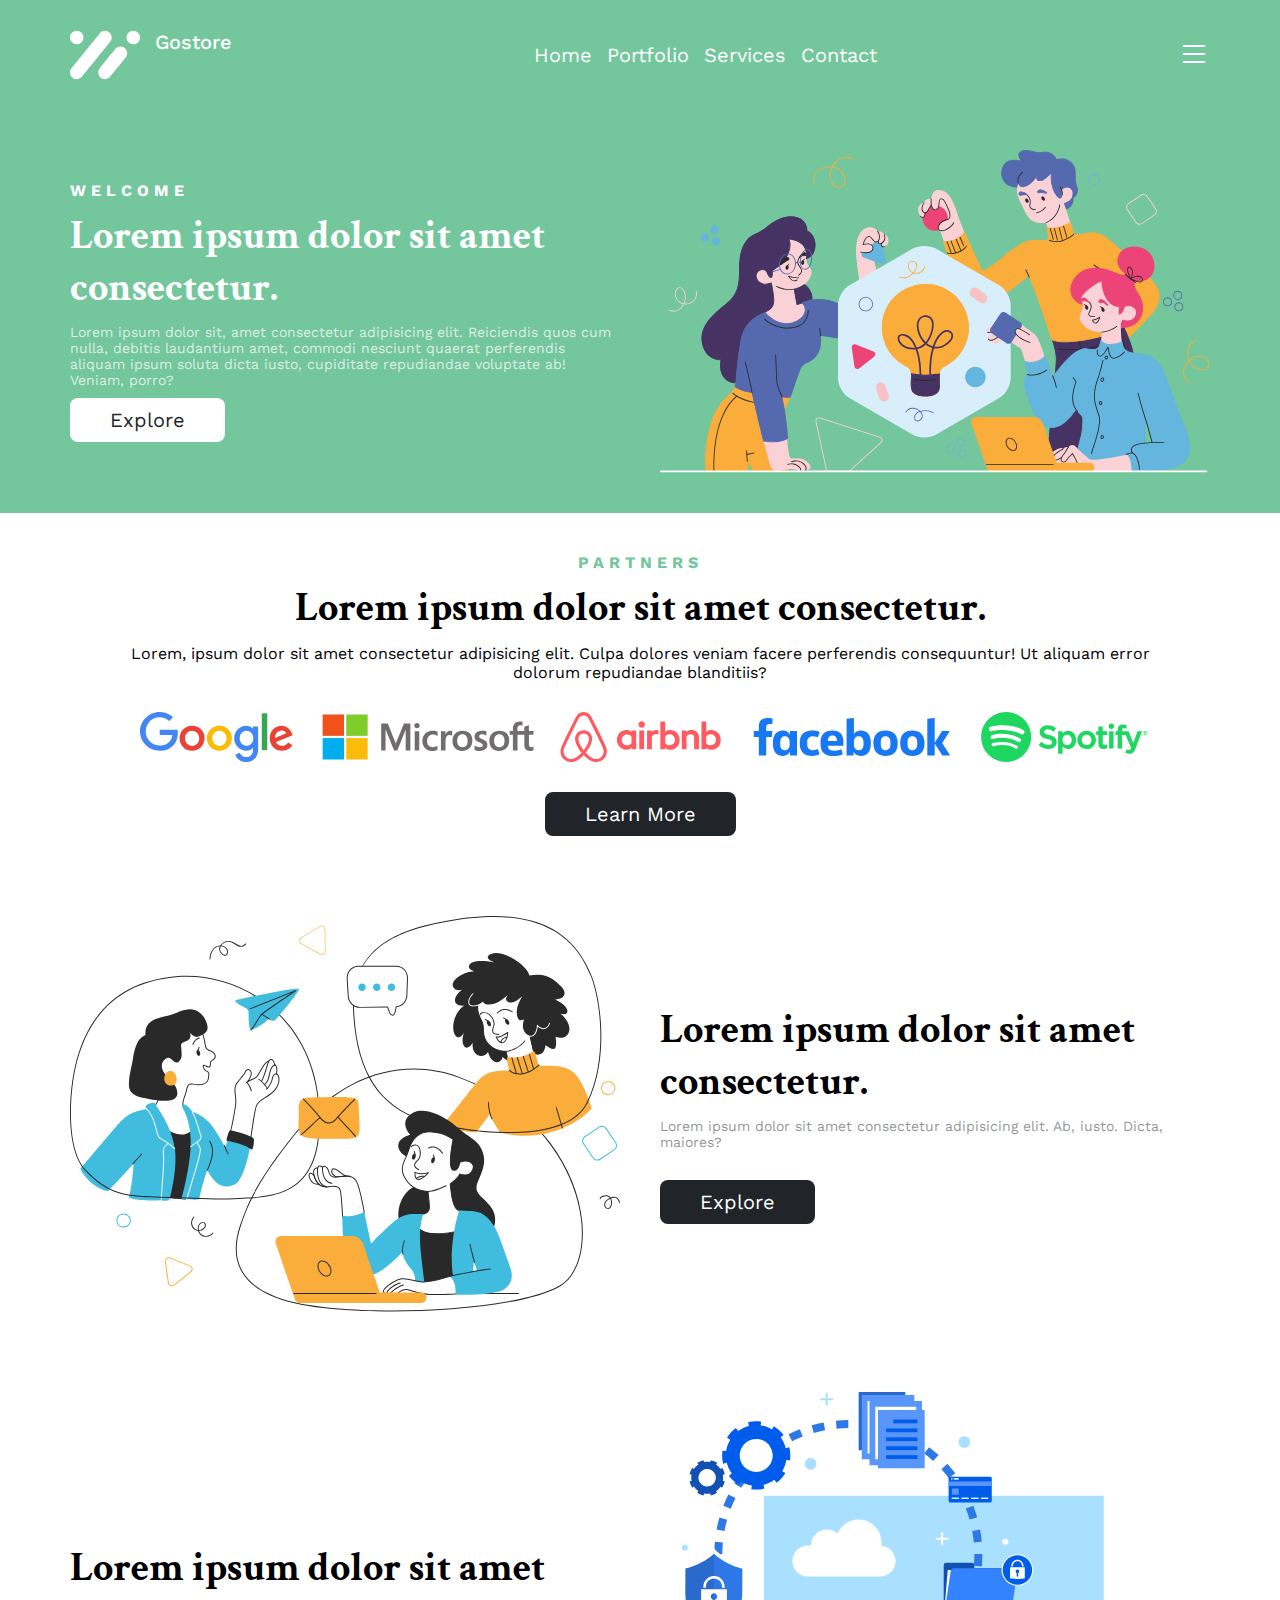
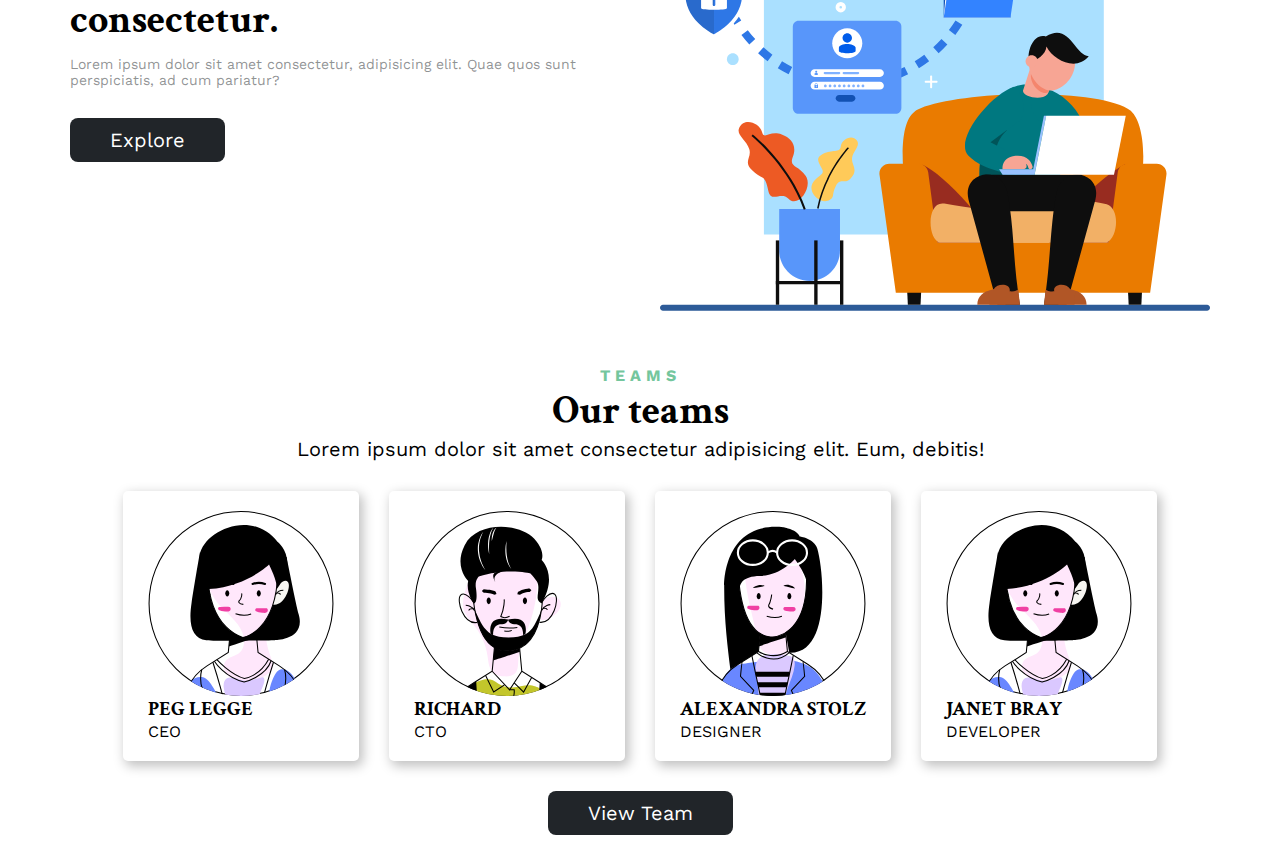
==== index.html @ 1c6a7da4 "Add files via upload" ====
<!DOCTYPE html>
<html lang="en">

<head>
    <meta charset="UTF-8" />
    <meta name="viewport" content="width=device-width, initial-scale=1.0" />
    <title>Gostore - Home</title>
    <link rel="icon" href="responsive-startup/src/images/Logo/LogoDark.svg" />
    <link rel="stylesheet" href="responsive-startup/src/styles/designSystem.css" />
    <link rel="stylesheet" href="responsive-startup/src/styles/index.css" />
</head>

<body>
    <div class="hero">
        <div class="navbar container">
            <div class="navbar__logo">
                <img src="responsive-startup/src/images/Logo/LogoWhite.svg" alt="" class="navbar__logo--image" />
                <div class="navbar__logo--text">Gostore</div>
            </div>
            <div class="navbar__menu hidden">
                <a href="" class="navbar__menu--home">Home</a>
                <a href="" class="navbar__menu--portfolio">Portfolio</a>
                <a href="" class="navbar__menu--service">Services</a>
                <a href="" class="navbar__menu--contact">Contact</a>
            </div>

            <div class="navbar__icon">
                <i class="bi bi-list"></i>
                <i class="bi bi-x-lg hide"></i>
            </div>
        </div>

        <div class="sectionOne grid container">
            <div class="sectionOne__left flex">
                <div class="sectionOne__left--label label text-white">Welcome</div>
                <div class="sectionOne__left--title text-white common-title">
                    Lorem ipsum dolor sit amet consectetur.
                </div>
                <div class="sectionOne__left--text text-white">
                    Lorem ipsum dolor sit, amet consectetur adipisicing elit. Reiciendis
                    quos cum nulla, debitis laudantium amet, commodi nesciunt quaerat
                    perferendis aliquam ipsum soluta dicta iusto, cupiditate repudiandae
                    voluptate ab! Veniam, porro?
                </div>
                <button class="sectionOne__left--btn white-btn">Explore</button>
            </div>
            <img src="responsive-startup/src/images/Home/image-1.svg" alt="homeImage"
                class="sectionOne__right responsive-image" />
        </div>
    </div>
    
    <div class="sectionTwo container">
        <div class="sectionTwo__content text-center flex">
            <div class="sectionTwo__content--label  label text-green">partners</div>
            <div class="sectionTwo__content--title common-title">Lorem ipsum dolor sit amet consectetur.</div>
            <div class="sectionTwo__content--text">Lorem, ipsum dolor sit amet consectetur adipisicing elit. Culpa dolores veniam facere perferendis consequuntur! Ut aliquam error dolorum repudiandae blanditiis?</div>
        </div>
        <div class="sectionTwo__logo">
            <img src="responsive-startup/src/images/Companies/Google.svg" alt="google" class="responsive-image sectionTwo__logo--1">
            <img src="responsive-startup/src/images/Companies/Microsoft.svg" alt="microsoft" class="responsive-image sectionTwo__logo--2">
            <img src="responsive-startup/src/images/Companies/Airbnb.svg" alt="airbnb" class="responsive-image sectionTwo__logo--3">
            <img src="responsive-startup/src/images/Companies/Facebook.svg" alt="facebook" class="responsive-image sectionTwo__logo--4">
            <img src="responsive-startup/src/images/Companies/Spotify.svg" alt="spotify" class="responsive-image sectionTwo__logo--5">
        </div>
        <button class="sectionTwo__btn dark-btn">Learn More</button>
    </div>

    <div class="sectionThree grid container">
        <img src="responsive-startup/src/images/Home/image-2.svg" alt="" class="sectionThree_left responsive-image">
        <div class="sectionThree__right flex">
            <div class="sectionThree__right--title common-title">Lorem ipsum dolor sit amet consectetur.</div>
            <div class="sectionThree__right--text">Lorem ipsum dolor sit amet consectetur adipisicing elit. Ab, iusto. Dicta, maiores?</div>
            <button class="sectionThree__right--btn dark-btn ">Explore</button>
        </div>
    </div>

    <div class="sectionFour grid container">
        <div class="sectionFour__left flex">
            <div class="sectionFour__left--title common-title">Lorem ipsum dolor sit amet consectetur.</div>
            <div class="sectionFour__left--text">Lorem ipsum dolor sit amet consectetur, adipisicing elit. Quae quos sunt perspiciatis, ad cum pariatur?</div>
            <button class="sectionFour__left--btn dark-btn">Explore</button>
        </div>
        <img src="responsive-startup/src/images/Home/image-3.svg" alt="" class="sectionFour__right responsive-image">
    </div>

    <div class="sectionFive container">
        <div class="sectionFive__content text-center">
            <div class="sectionFive__content--label label text-green">Teams</div>
            <div class="sectionFive__content--title common-title">Our teams</div>
            <div class="sectionFive__content--text">Lorem ipsum dolor sit amet consectetur adipisicing elit. Eum, debitis!</div>
        </div>
        <div class="sectionFive__cards container ">
            <div class="sectionFive__cards--1">
                <img src="responsive-startup/src/images/team/Peg_Legge.svg" alt="" class="responsive-image">
                <div class="name">Peg Legge</div>
                <div class="position">CEO</div>
            </div>
            <div class="sectionFive__cards--2">
                <img src="responsive-startup/src/images/team/Richard.svg" alt="" class="responsive-image">
                <div class="name">Richard</div>
                <div class="position">CTO</div>
            </div>
            <div class="sectionFive__cards--3">
                <img src="responsive-startup/src/images/team/Alexandra.svg" alt="" class="responsive-image">
                <div class="name">Alexandra Stolz</div>
                <div class="position">DESIGNER</div>
            </div>
            <div class="sectionFive__cards--4">
                <img src="responsive-startup/src/images/team/Peg_Legge.svg" alt="" class="responsive-image">
                <div class="name">Janet Bray</div>
                <div class="position">DEVELOPER</div>
            </div>
        </div>
        <button class="sectionFive__btn dark-btn">View Team</button>
    </div>

</body>
<script src="responsive-startup/src/main.js"></script>

</html>
---- responsive-startup/src/styles/designSystem.css ----
@import url("https://fonts.googleapis.com/css2?family=Crimson+Text:wght@400;600;700&family=Work+Sans:wght@100;200;300;400;600;800&display=swap");
@import url("https://cdn.jsdelivr.net/npm/bootstrap-icons@1.11.1/font/bootstrap-icons.css");

:root {
  --h1: 40px;
  --h2: 32px;
  --h3: 28px;
  --h4: 24px;
  --h5: 20px;
  --h6: 16px;

  --sub: 20px;

  --label: 16px;
  --ls: 5px;

  --body: 14px;

  --color-dark-100: rgba(33, 37, 41, 1);
  --color-dark-75: rgba(33, 37, 41, 0.75);
  --color-dark-50: rgba(33, 37, 41, 0.5);
  --color-dark-25: rgba(33, 37, 41, 0.25);

  --color-white-100: rgba(255, 255, 255, 1);
  --color-white-75: rgba(255, 255, 255, 0.75);
  --color-white-50: rgba(255, 255, 255, 0.5);
  --color-white-25: rgba(255, 255, 255, 0.25);

  --color-green-100: rgba(116, 198, 157, 1);
  --color-green-75: rgba(116, 198, 157, 0.75);
  --color-green-50: rgba(116, 198, 157, 0.5);
  --color-green-25: rgba(116, 198, 157, 0.25);

  --font-1: "Crimson Text", serif;
  --font-2: "Work Sans", sans-serif;

  --shadow-1 : 3px 4px 12px 1px rgba(0, 0, 0, 0.25);
}

/**
* ! removing style of the browser 
**/
* {
  padding: 0;
  margin: 0;
  box-sizing: border-box;
}
/**
* ! design for hero section
**/
.hero {
  background-color: var(--color-green-100);
}

/**
* ! Style rules for Label text
**/

.label {
  font-family: var(--font-2);
  font-size: var(--label);
  letter-spacing: var(--ls);
  text-transform: uppercase;
  font-weight: 700;
}

/**
* ! Style rules for text colors
**/

.text-white {
  color: var(--color-white-100);
}

.text-dark {
  color: var(--color-dark-100);
}

.text-green {
  color: var(--color-green-100);
}



/**
* ! Style rules for  button
**/

.white-btn ,
.dark-btn {
  background-color: var(--color-white-100);
  color: var(--color-dark-100);
  cursor: pointer;
  border: none;
  font-family: var(--font-2);
  font-size: var(--h5);
  padding: 10px 40px;
  border-radius: 8px;
}

.dark-btn {
  background-color: var(--color-dark-100);
  color: var(--color-white-100);
}


/**
* ! Style rules for  navigation menu or navbar 
**/

.navbar {
  display: flex;
  flex-direction: row;
  align-items: center;
  justify-content: space-between;
  padding: 30px 0;
}

.navbar__logo {
  display: flex;
  flex-direction: row;
  gap: 15px;
}
.navbar__logo--text {
  align-items: center;
  font-family: var(--font-2);
  color: var(--color-white-100);
  font-size: var(--h5);
  font-weight: 500;
}
.navbar__menu {
  display: flex;
  font-family: var(--font-2);
  font-size: var(--h5);
  gap: 15px;
}

[class^="navbar__menu--"] {
  text-decoration: none;
  color: var(--color-white-100);
}

.navbar__icon i {
  font-size: var(--h2);
  color: var(--color-white-100);
  cursor: pointer;
}
.hide {
  display: none;
}


/**
* ! Style rules for  responsive images  
**/
.responsive-image {
  max-width: 100%;
  height: auto;
}


/**
* ! Style rules for  common classes 
**/
.container {
  max-width: 1140px;
  margin: auto;
}

.grid {
  display: grid;
  grid-template-columns: repeat(2, 1fr);
  align-items: center;
  gap: 40px;
  padding: 40px 0;
}
        
.flex {
  display: flex;
  flex-direction: column;
  gap: 10px;
  
}

.common-title {
  font-size: var(--h1);
  font-family: var(--font-1);
  font-weight: bold;
}
.text-center {
  text-align: center;
}

/**
* ! Media query rules are here
**/
@media (max-width: 1200px) {
  .container {
    max-width: 970px;
  }
}

@media (max-width: 1024px) {
  .container {
    max-width: 740px;
  }
}
@media (max-width: 768px) {
  .container {
    max-width: 500px;
  }
  .navbar__menu{
    z-index: 1;
    display: flex;
    position: absolute;
    opacity: 100%;
    background-color: var(--color-green-100);
    top: 100px;
    left: 0;
    width: 100%;
    height: 100vh;
    justify-content: center;
    align-items: center;
    flex-direction: column;
    gap: 40px;
  }
  .navbar__menu--home{
    margin-top: -200px;
  }
  .navbar__icon {
      display: block;
  }
  .hidden {
    z-index: -1;
    opacity: 0%;
  }
}
@media (max-width: 568px) {
  .container {
    max-width: 90%;
  }
}
---- responsive-startup/src/styles/index.css ----
/**
* ! Style rules for sectionOne
**/

.sectionOne__left--text {
    font-size: var(--body);
    font-family: var(--font-2);
    color: var(--color-white-75);
}

.sectionOne__left--btn {
        align-self: start;
}

/**
* ! Style rules for sectionTwo
**/

.sectionTwo {
    display: grid;
    gap: 30px;
    padding: 40px;
}


.sectionTwo__content--text{
        font-family: var(--font-2);
        font-style: var(--sub);

}
.sectionTwo__logo {
    display: grid;
    grid-template-columns: repeat(5, 1fr)
}

.sectionTwo__logo img {
    justify-self: center;
    align-self: center;
}

.sectionTwo__btn{
    justify-self: center;
}

/**
* ! Style rules for sectionThree
**/

.sectionThree__right--text {
    color: var(--color-dark-50);
    font-family: var(--font-2);
    font-size: var(--body);
}
.sectionThree__right--btn{
    align-self: start;
    margin-top: 20px;
}

/**
* ! Style rules for sectionFour
**/
.sectionFour__left--btn{
    align-self: start;
    margin-top: 20px;
}
.sectionFour__left--text {
    color: var(--color-dark-50);
    font-family: var(--font-2);
    font-size: var(--body);
}


/**
* ! Style rules for sectionFive
**/

.sectionFive__content--text{
    font-family: var(--font-2);
    font-size: var(--sub);
}
.sectionFive {
    display: grid;
    gap: 30px;
    margin-top: 15px;
    margin-bottom: 30px;
}
.sectionFive__cards{
    display: grid;
    grid-template-columns: repeat(4, 1fr) ;
    gap: 30px;
}

[class ^="sectionFive__cards--"] {
    box-shadow: var(--shadow-1);
    padding: 20px 25px;
    border-radius: 5px;
    display: flex;
    flex-direction: column;
    text-transform: uppercase;
}

[class ^="sectionFive__cards--"] .name {
    font-family: var(--font-1);
    font-weight: bold;
    font-size: var(--h5);
    
}

[class ^="sectionFive__cards--"] .position {
    font-family: var(--font-2);
    color: var(--color-Dark-75);
    
}
.sectionFive__btn {
    justify-self: center;
}
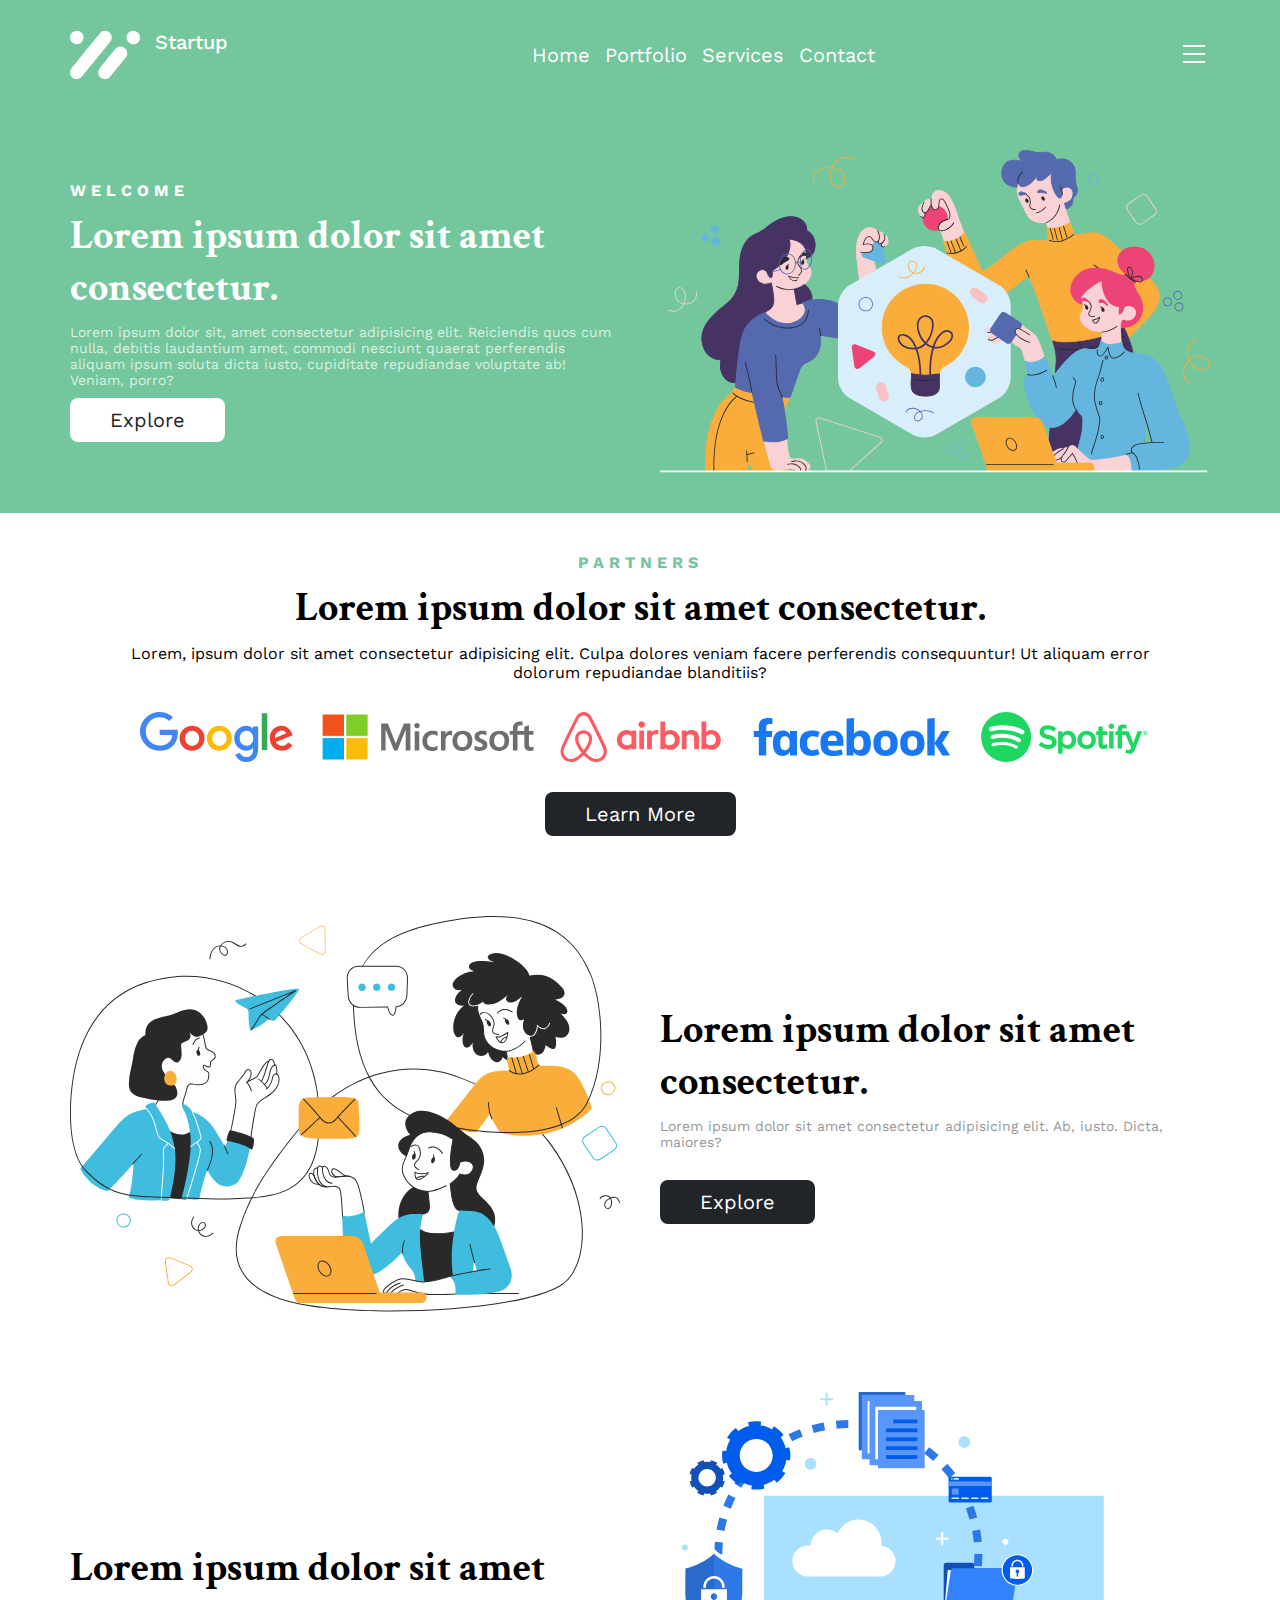
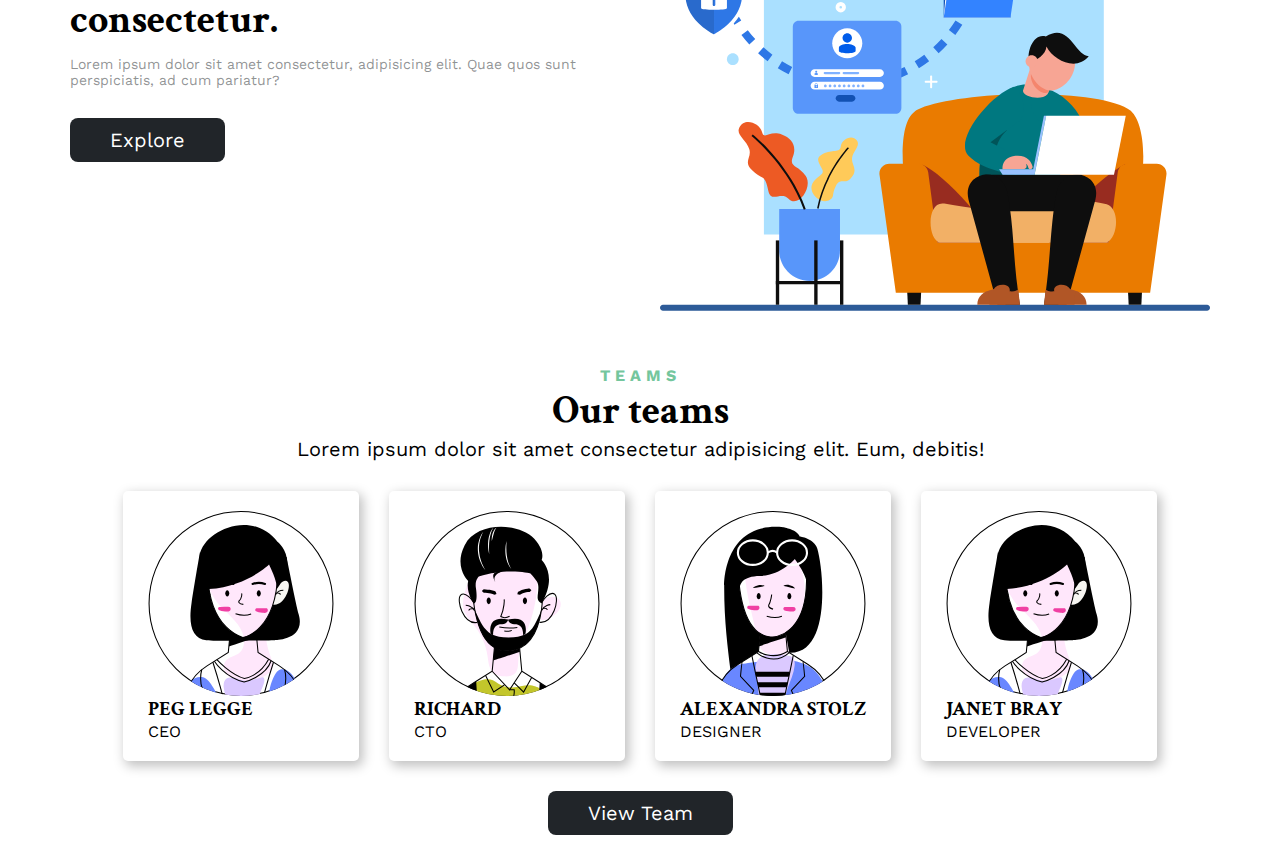
==== commit 655c7b08: "Update index.html" ====
--- a/index.html
+++ b/index.html
@@ -4,7 +4,7 @@
 <head>
     <meta charset="UTF-8" />
     <meta name="viewport" content="width=device-width, initial-scale=1.0" />
-    <title>Gostore - Home</title>
+    <title>Startup - Home</title>
     <link rel="icon" href="responsive-startup/src/images/Logo/LogoDark.svg" />
     <link rel="stylesheet" href="responsive-startup/src/styles/designSystem.css" />
     <link rel="stylesheet" href="responsive-startup/src/styles/index.css" />
@@ -15,7 +15,7 @@
         <div class="navbar container">
             <div class="navbar__logo">
                 <img src="responsive-startup/src/images/Logo/LogoWhite.svg" alt="" class="navbar__logo--image" />
-                <div class="navbar__logo--text">Gostore</div>
+                <div class="navbar__logo--text">Startup</div>
             </div>
             <div class="navbar__menu hidden">
                 <a href="" class="navbar__menu--home">Home</a>
@@ -117,4 +117,4 @@
 </body>
 <script src="responsive-startup/src/main.js"></script>
 
-</html>+</html>
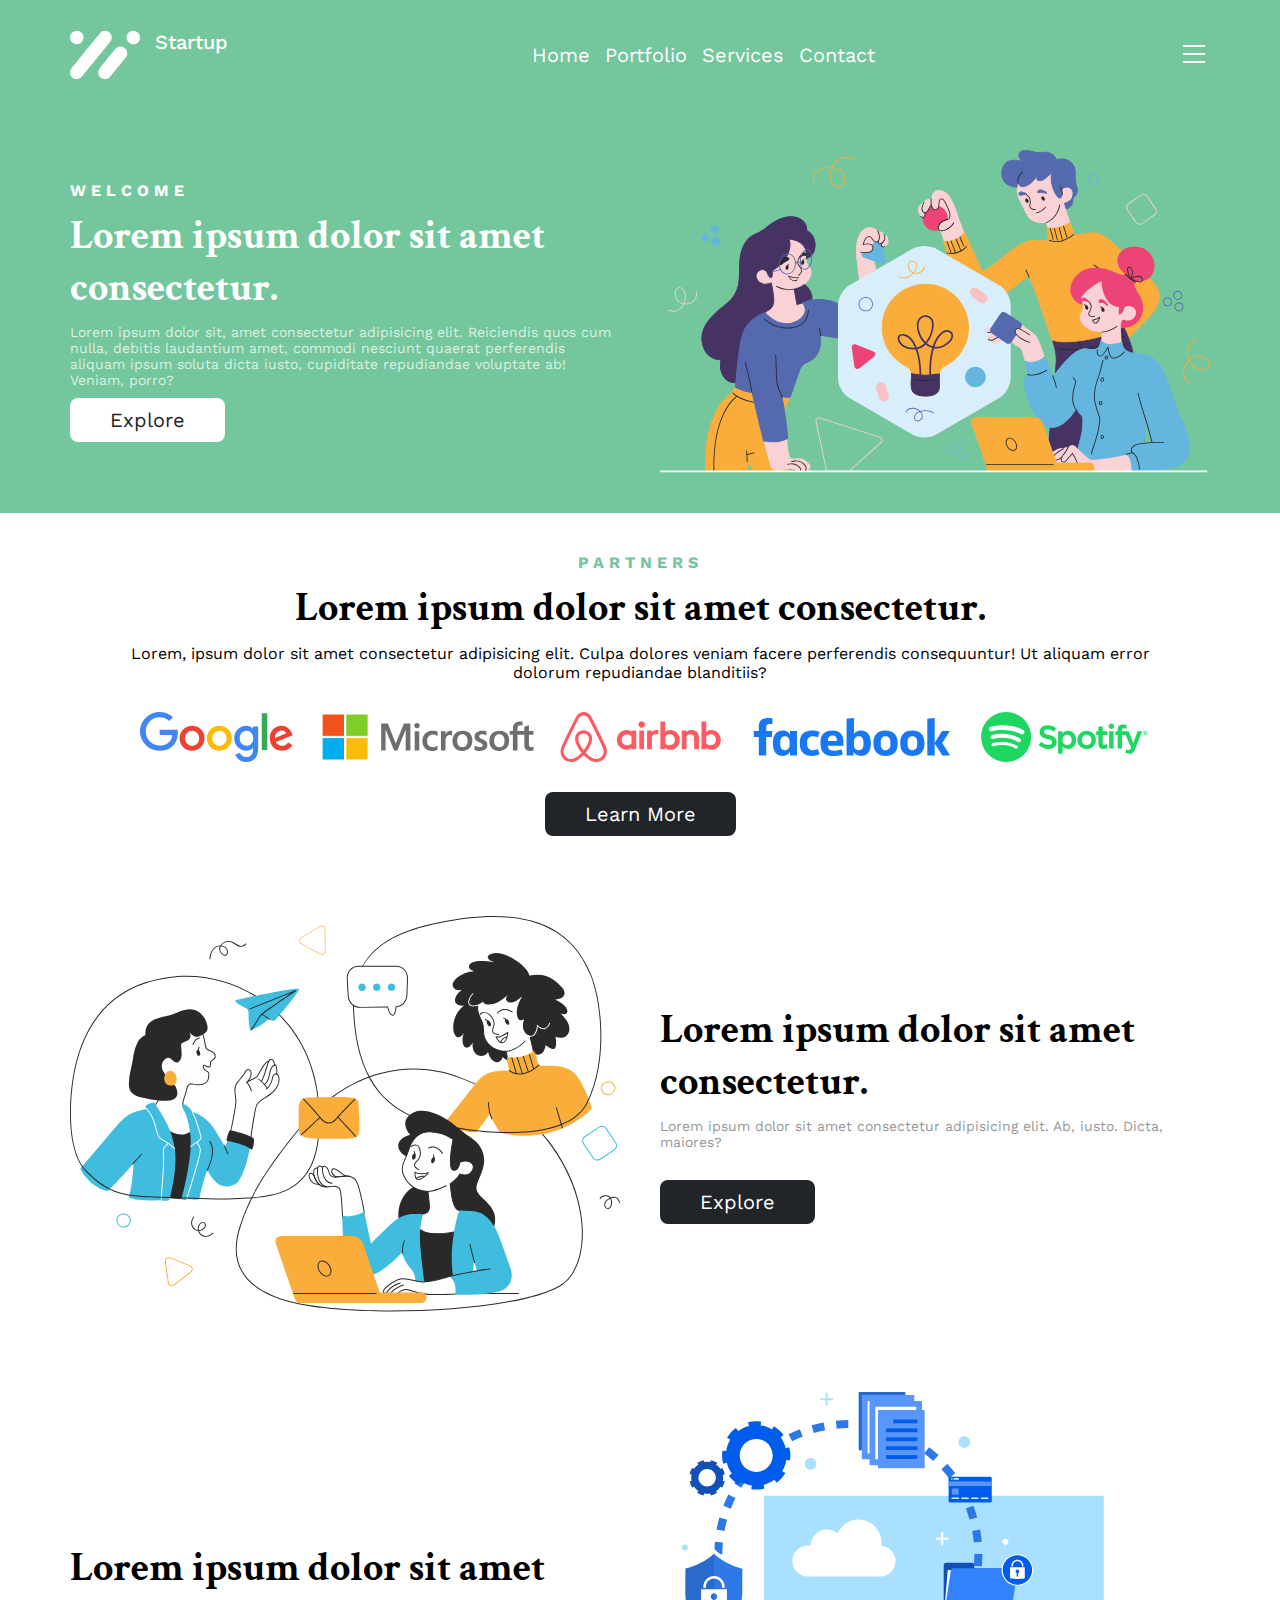
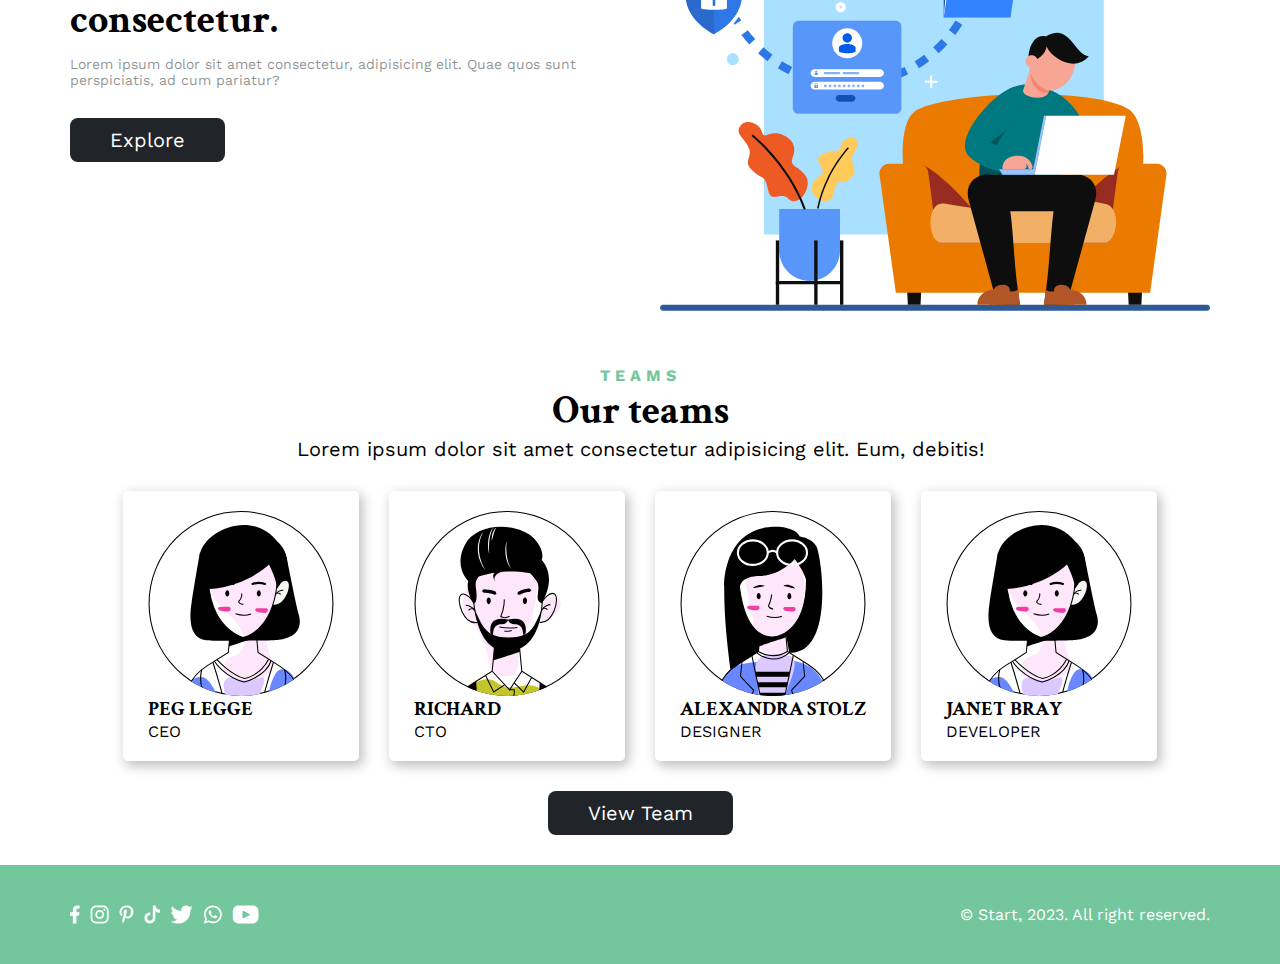
==== commit 45ef695e: "complete homapage" ====
--- a/index.html
+++ b/index.html
@@ -114,6 +114,21 @@
         <button class="sectionFive__btn dark-btn">View Team</button>
     </div>
 
+    <div class="footerWrapper ">
+        <div class="footerLinks container">
+            <div class="footerLinks__social">
+                <img src="responsive-startup/src/images/socials/facebook.svg" alt="">
+                <img src="responsive-startup/src/images/socials/instagram.svg" alt="">
+                <img src="responsive-startup/src/images/socials/pinterest.svg" alt="">
+                <img src="responsive-startup/src/images/socials/tiktok.svg" alt="">
+                <img src="responsive-startup/src/images/socials/twitter.svg" alt="">
+                <img src="responsive-startup/src/images/socials/whatsapp.svg" alt="">
+                <img src="responsive-startup/src/images/socials/youtube.svg" alt="">
+            </div>
+            <div class="footerLinks__copyright text-white text-center"> © Start, 2023. All right reserved. </div>
+        </div>
+    </div>
+
 </body>
 <script src="responsive-startup/src/main.js"></script>
 
--- a/responsive-startup/src/styles/designSystem.css
+++ b/responsive-startup/src/styles/designSystem.css
@@ -86,7 +86,7 @@
 * ! Style rules for  button
 **/
 
-.white-btn ,
+.white-btn,
 .dark-btn {
   background-color: var(--color-white-100);
   color: var(--color-dark-100);
@@ -192,9 +192,32 @@
 }
 
 /**
+* ! Style rules for footer
+**/
+.footerWrapper{
+background-color: var(--color-green-100);
+}
+.footerLinks{
+  padding: 40px 0 ;
+  display: flex;
+  justify-content: space-between;
+  
+}
+
+.footerLinks__copyright{
+  font-family: var(--font-2);
+  font-style: var(--sub);
+
+}
+.footerLinks__social{
+  display: flex;
+  gap: 10px;
+}
+/**
 * ! Media query rules are here
 **/
 @media (max-width: 1200px) {
+ 
   .container {
     max-width: 970px;
   }
@@ -209,6 +232,17 @@
   .container {
     max-width: 500px;
   }
+
+  .grid {
+    display: grid;
+    grid-template-columns: repeat(1, 1fr);
+    gap: 40px;
+  }
+  .white-btn,
+.dark-btn {
+  font-style: var(--h6);
+  padding: 8px 25px;
+}
   .navbar__menu{
     z-index: 1;
     display: flex;
@@ -234,9 +268,22 @@
     z-index: -1;
     opacity: 0%;
   }
+  .sectionFour__left{
+    order: 1;
+  }
+  .sectionFour__right{
+    order: 0;
+  }
+  .footerLinks{
+    /* padding: 40px 0 ; */
+    display: flex;
+    flex-direction: column;
+    align-items: center;
+    gap: 20px;
+  }
 }
 @media (max-width: 568px) {
   .container {
-    max-width: 90%;
-  }
-}
+    max-width: 80%;
+  }
+}
--- a/responsive-startup/src/styles/index.css
+++ b/responsive-startup/src/styles/index.css
@@ -113,4 +113,44 @@
 }
 .sectionFive__btn {
     justify-self: center;
+}
+
+
+@media (max-width: 1200px) {
+
+    .sectionTwo__logo{
+        grid-template-columns: repeat(3, 1fr);
+        gap: 30px;
+      }
+      .common-title {
+        font-size: var(--h2);
+      }
+      
+}
+@media (max-width: 1024px) {
+     .common-title {
+        font-size: var(--h4);
+      }
+}
+
+
+@media (max-width: 768px) {
+    .sectionOne__left {
+        order : 1;
+    }
+    .sectionOne__right {
+        order: 0;
+    }
+    .sectionFive__cards{
+        grid-template-columns: repeat(2, 1fr) ;
+    }
+}
+
+@media (max-width: 576px) {
+    .sectionTwo__logo {
+        grid-template-columns: repeat(1, 1fr);
+      }
+    .sectionFive__cards{
+        grid-template-columns: repeat(1, 1fr) ;
+    }
 }